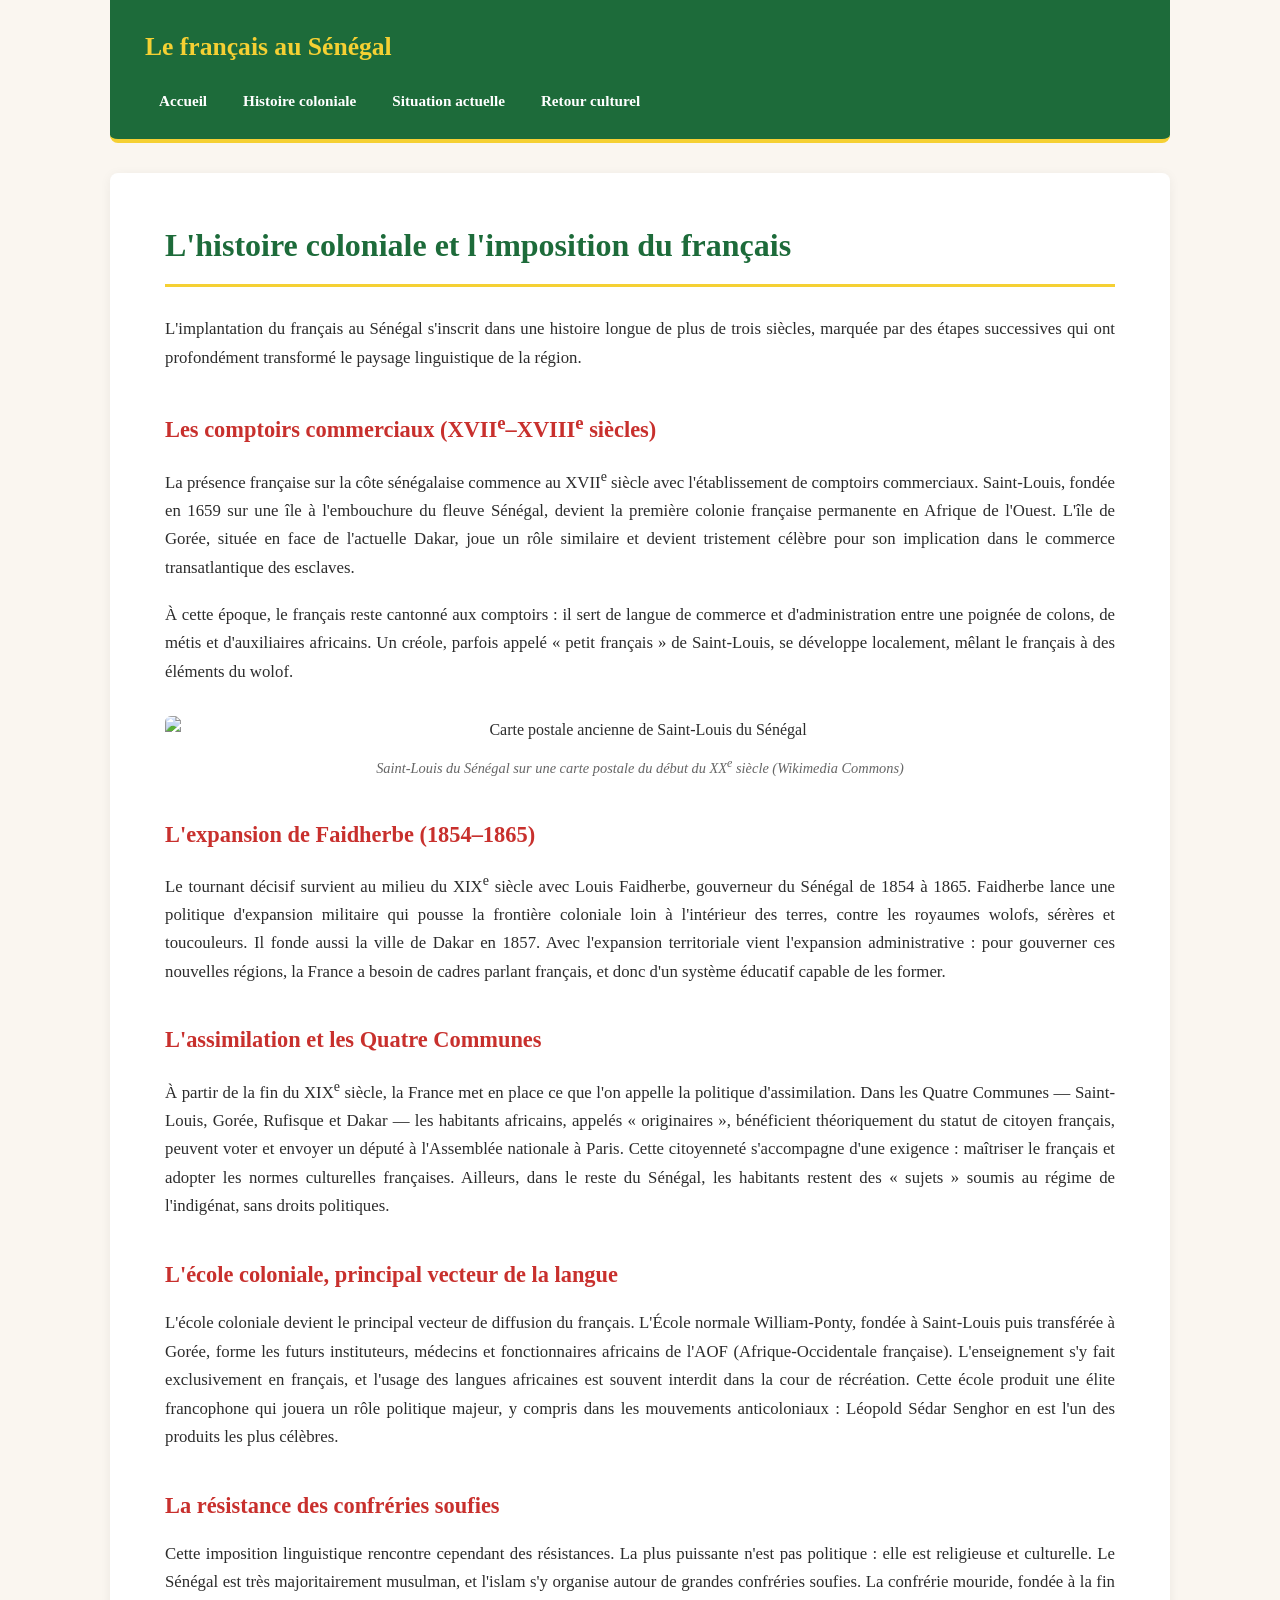
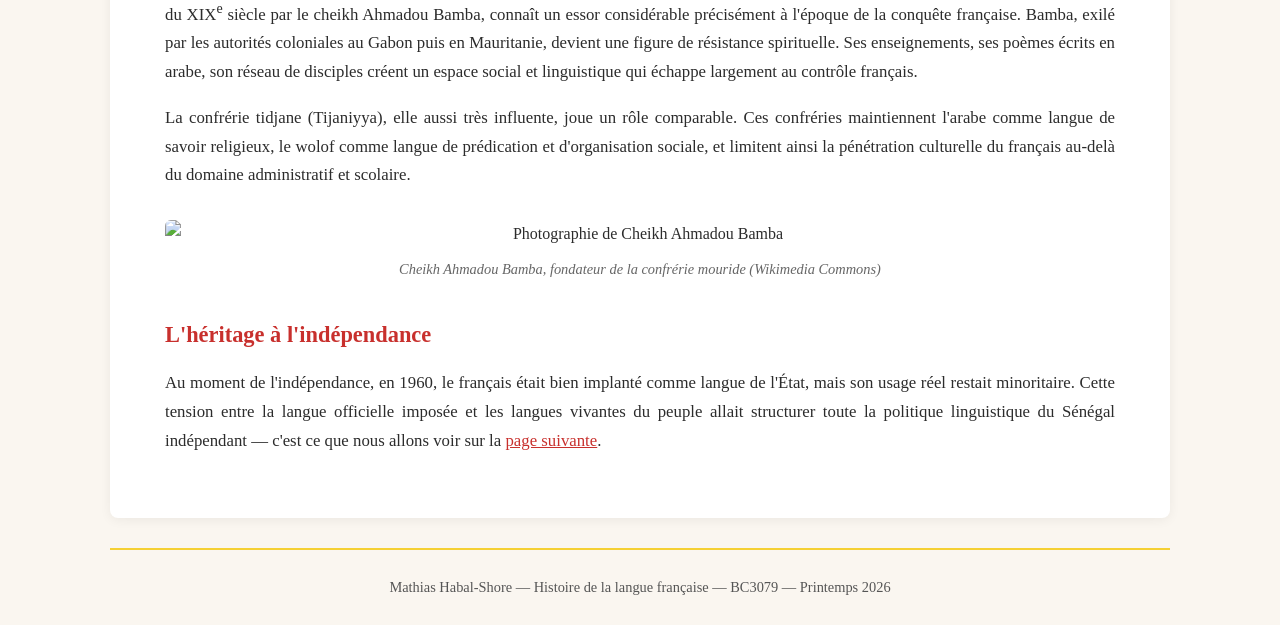
==== histoire.html @ 47b15ec7 "Add files via upload" ====
<!DOCTYPE html>
<html lang="fr">

<head>
  <meta charset="UTF-8">
  <meta name="viewport" content="width=device-width, initial-scale=1.0">
  <title>L'histoire coloniale — Le français au Sénégal</title>
  <link rel="stylesheet" href="style.css">
</head>

<body>

  <header>
    <h1>Le français au Sénégal</h1>
    <nav>
      <ul>
        <li><a href="index.html">Accueil</a></li>
        <li><a href="histoire.html">Histoire coloniale</a></li>
        <li><a href="situation.html">Situation actuelle</a></li>
        <li><a href="musique.html">Retour culturel</a></li>
      </ul>
    </nav>
  </header>

  <main>

    <h1>L'histoire coloniale et l'imposition du français</h1>

    <p>L'implantation du français au Sénégal s'inscrit dans une histoire longue de plus de trois siècles, marquée par des étapes successives qui ont profondément transformé le paysage linguistique de la région.</p>

    <h2>Les comptoirs commerciaux (XVII<sup>e</sup>–XVIII<sup>e</sup> siècles)</h2>

    <p>La présence française sur la côte sénégalaise commence au XVII<sup>e</sup> siècle avec l'établissement de comptoirs commerciaux. Saint-Louis, fondée en 1659 sur une île à l'embouchure du fleuve Sénégal, devient la première colonie française permanente en Afrique de l'Ouest. L'île de Gorée, située en face de l'actuelle Dakar, joue un rôle similaire et devient tristement célèbre pour son implication dans le commerce transatlantique des esclaves.</p>

    <p>À cette époque, le français reste cantonné aux comptoirs : il sert de langue de commerce et d'administration entre une poignée de colons, de métis et d'auxiliaires africains. Un créole, parfois appelé « petit français » de Saint-Louis, se développe localement, mêlant le français à des éléments du wolof.</p>

    <div class="image-container">
      <!-- Vous pouvez remplacer cette image par une autre vue historique de Saint-Louis ou de Gorée -->
      <img src="https://upload.wikimedia.org/wikipedia/commons/thumb/3/3b/Saint-Louis_du_S%C3%A9n%C3%A9gal_-_carte_postale_ancienne.jpg/800px-Saint-Louis_du_S%C3%A9n%C3%A9gal_-_carte_postale_ancienne.jpg"
        alt="Carte postale ancienne de Saint-Louis du Sénégal">
      <p class="image-caption">Saint-Louis du Sénégal sur une carte postale du début du XX<sup>e</sup> siècle (Wikimedia Commons)</p>
    </div>

    <h2>L'expansion de Faidherbe (1854–1865)</h2>

    <p>Le tournant décisif survient au milieu du XIX<sup>e</sup> siècle avec Louis Faidherbe, gouverneur du Sénégal de 1854 à 1865. Faidherbe lance une politique d'expansion militaire qui pousse la frontière coloniale loin à l'intérieur des terres, contre les royaumes wolofs, sérères et toucouleurs. Il fonde aussi la ville de Dakar en 1857. Avec l'expansion territoriale vient l'expansion administrative : pour gouverner ces nouvelles régions, la France a besoin de cadres parlant français, et donc d'un système éducatif capable de les former.</p>

    <h2>L'assimilation et les Quatre Communes</h2>

    <p>À partir de la fin du XIX<sup>e</sup> siècle, la France met en place ce que l'on appelle la politique d'assimilation. Dans les Quatre Communes — Saint-Louis, Gorée, Rufisque et Dakar — les habitants africains, appelés « originaires », bénéficient théoriquement du statut de citoyen français, peuvent voter et envoyer un député à l'Assemblée nationale à Paris. Cette citoyenneté s'accompagne d'une exigence : maîtriser le français et adopter les normes culturelles françaises. Ailleurs, dans le reste du Sénégal, les habitants restent des « sujets » soumis au régime de l'indigénat, sans droits politiques.</p>

    <h2>L'école coloniale, principal vecteur de la langue</h2>

    <p>L'école coloniale devient le principal vecteur de diffusion du français. L'École normale William-Ponty, fondée à Saint-Louis puis transférée à Gorée, forme les futurs instituteurs, médecins et fonctionnaires africains de l'AOF (Afrique-Occidentale française). L'enseignement s'y fait exclusivement en français, et l'usage des langues africaines est souvent interdit dans la cour de récréation. Cette école produit une élite francophone qui jouera un rôle politique majeur, y compris dans les mouvements anticoloniaux : Léopold Sédar Senghor en est l'un des produits les plus célèbres.</p>

    <h2>La résistance des confréries soufies</h2>

    <p>Cette imposition linguistique rencontre cependant des résistances. La plus puissante n'est pas politique : elle est religieuse et culturelle. Le Sénégal est très majoritairement musulman, et l'islam s'y organise autour de grandes confréries soufies. La confrérie mouride, fondée à la fin du XIX<sup>e</sup> siècle par le cheikh Ahmadou Bamba, connaît un essor considérable précisément à l'époque de la conquête française. Bamba, exilé par les autorités coloniales au Gabon puis en Mauritanie, devient une figure de résistance spirituelle. Ses enseignements, ses poèmes écrits en arabe, son réseau de disciples créent un espace social et linguistique qui échappe largement au contrôle français.</p>

    <p>La confrérie tidjane (Tijaniyya), elle aussi très influente, joue un rôle comparable. Ces confréries maintiennent l'arabe comme langue de savoir religieux, le wolof comme langue de prédication et d'organisation sociale, et limitent ainsi la pénétration culturelle du français au-delà du domaine administratif et scolaire.</p>

    <div class="image-container">
      <img src="https://upload.wikimedia.org/wikipedia/commons/thumb/8/89/Cheikh_Ahmadou_Bamba.jpg/400px-Cheikh_Ahmadou_Bamba.jpg"
        alt="Photographie de Cheikh Ahmadou Bamba">
      <p class="image-caption">Cheikh Ahmadou Bamba, fondateur de la confrérie mouride (Wikimedia Commons)</p>
    </div>

    <h2>L'héritage à l'indépendance</h2>

    <p>Au moment de l'indépendance, en 1960, le français était bien implanté comme langue de l'État, mais son usage réel restait minoritaire. Cette tension entre la langue officielle imposée et les langues vivantes du peuple allait structurer toute la politique linguistique du Sénégal indépendant — c'est ce que nous allons voir sur la <a href="situation.html">page suivante</a>.</p>

  </main>

  <footer>
    <p>Mathias Habal-Shore — Histoire de la langue française — BC3079 — Printemps 2026</p>
  </footer>

</body>

</html>
---- style.css ----
/* =========================================== */
/* FEUILLE DE STYLE - Le français au Sénégal   */
/* =========================================== */

/* Réinitialisation de base */
* {
  box-sizing: border-box;
  margin: 0;
  padding: 0;
}

/* Corps de la page */
body {
  font-family: Georgia, 'Times New Roman', serif;
  line-height: 1.7;
  color: #2c2c2c;
  background-color: #faf6f0;
  max-width: 1100px;
  margin: 0 auto;
  padding: 0 20px;
}

/* En-tête et navigation */
header {
  background-color: #1d6b3a;
  /* vert (drapeau sénégalais) */
  padding: 25px 35px;
  margin-bottom: 30px;
  margin-top: 0;
  border-radius: 0 0 8px 8px;
  border-bottom: 4px solid #f5d033;
  /* jaune (drapeau sénégalais) */
}

header h1 {
  color: #f5d033;
  margin-bottom: 18px;
  font-size: 1.6em;
  font-family: Georgia, serif;
}

nav ul {
  list-style: none;
  display: flex;
  flex-wrap: wrap;
  gap: 8px;
}

nav a {
  color: #ffffff;
  text-decoration: none;
  font-weight: bold;
  padding: 8px 14px;
  border-radius: 4px;
  transition: background-color 0.2s;
  font-size: 0.95em;
}

nav a:hover {
  background-color: #c8302d;
  /* rouge (drapeau sénégalais) */
}

/* Contenu principal */
main {
  background-color: #ffffff;
  padding: 45px 55px;
  border-radius: 8px;
  box-shadow: 0 2px 12px rgba(0, 0, 0, 0.06);
  margin-bottom: 30px;
}

main h1 {
  color: #1d6b3a;
  border-bottom: 3px solid #f5d033;
  padding-bottom: 12px;
  margin-bottom: 28px;
  font-size: 2em;
}

main h2 {
  color: #c8302d;
  margin-top: 35px;
  margin-bottom: 15px;
  font-size: 1.4em;
}

main p {
  margin-bottom: 18px;
  text-align: justify;
  font-size: 1.05em;
}

main ul {
  margin: 15px 0 20px 30px;
}

main li {
  margin-bottom: 8px;
}

/* Liens dans le texte */
main a {
  color: #c8302d;
  text-decoration: underline;
}

main a:hover {
  color: #1d6b3a;
}

/* Images et légendes */
img {
  max-width: 100%;
  height: auto;
  border-radius: 6px;
  display: block;
  margin: 0 auto;
}

.image-container {
  text-align: center;
  margin: 30px 0;
}

.image-caption {
  font-size: 0.9em;
  color: #666;
  font-style: italic;
  margin-top: 10px;
  text-align: center;
}

/* Conteneur pour TimelineJS */
.timeline-container {
  margin: 35px 0;
  padding: 25px;
  background-color: #f0ebe0;
  border-radius: 8px;
  border-left: 5px solid #1d6b3a;
}

iframe {
  border: none;
  border-radius: 6px;
  width: 100%;
}

/* Pied de page */
footer {
  text-align: center;
  padding: 25px;
  color: #555;
  font-size: 0.9em;
  border-top: 2px solid #f5d033;
  margin-top: 20px;
}

/* Adaptation pour les téléphones */
@media (max-width: 768px) {
  body {
    padding: 0 10px;
  }

  main {
    padding: 25px 20px;
  }

  main h1 {
    font-size: 1.6em;
  }

  main h2 {
    font-size: 1.2em;
  }

  nav ul {
    flex-direction: column;
    gap: 5px;
  }

  header {
    padding: 20px;
  }
}
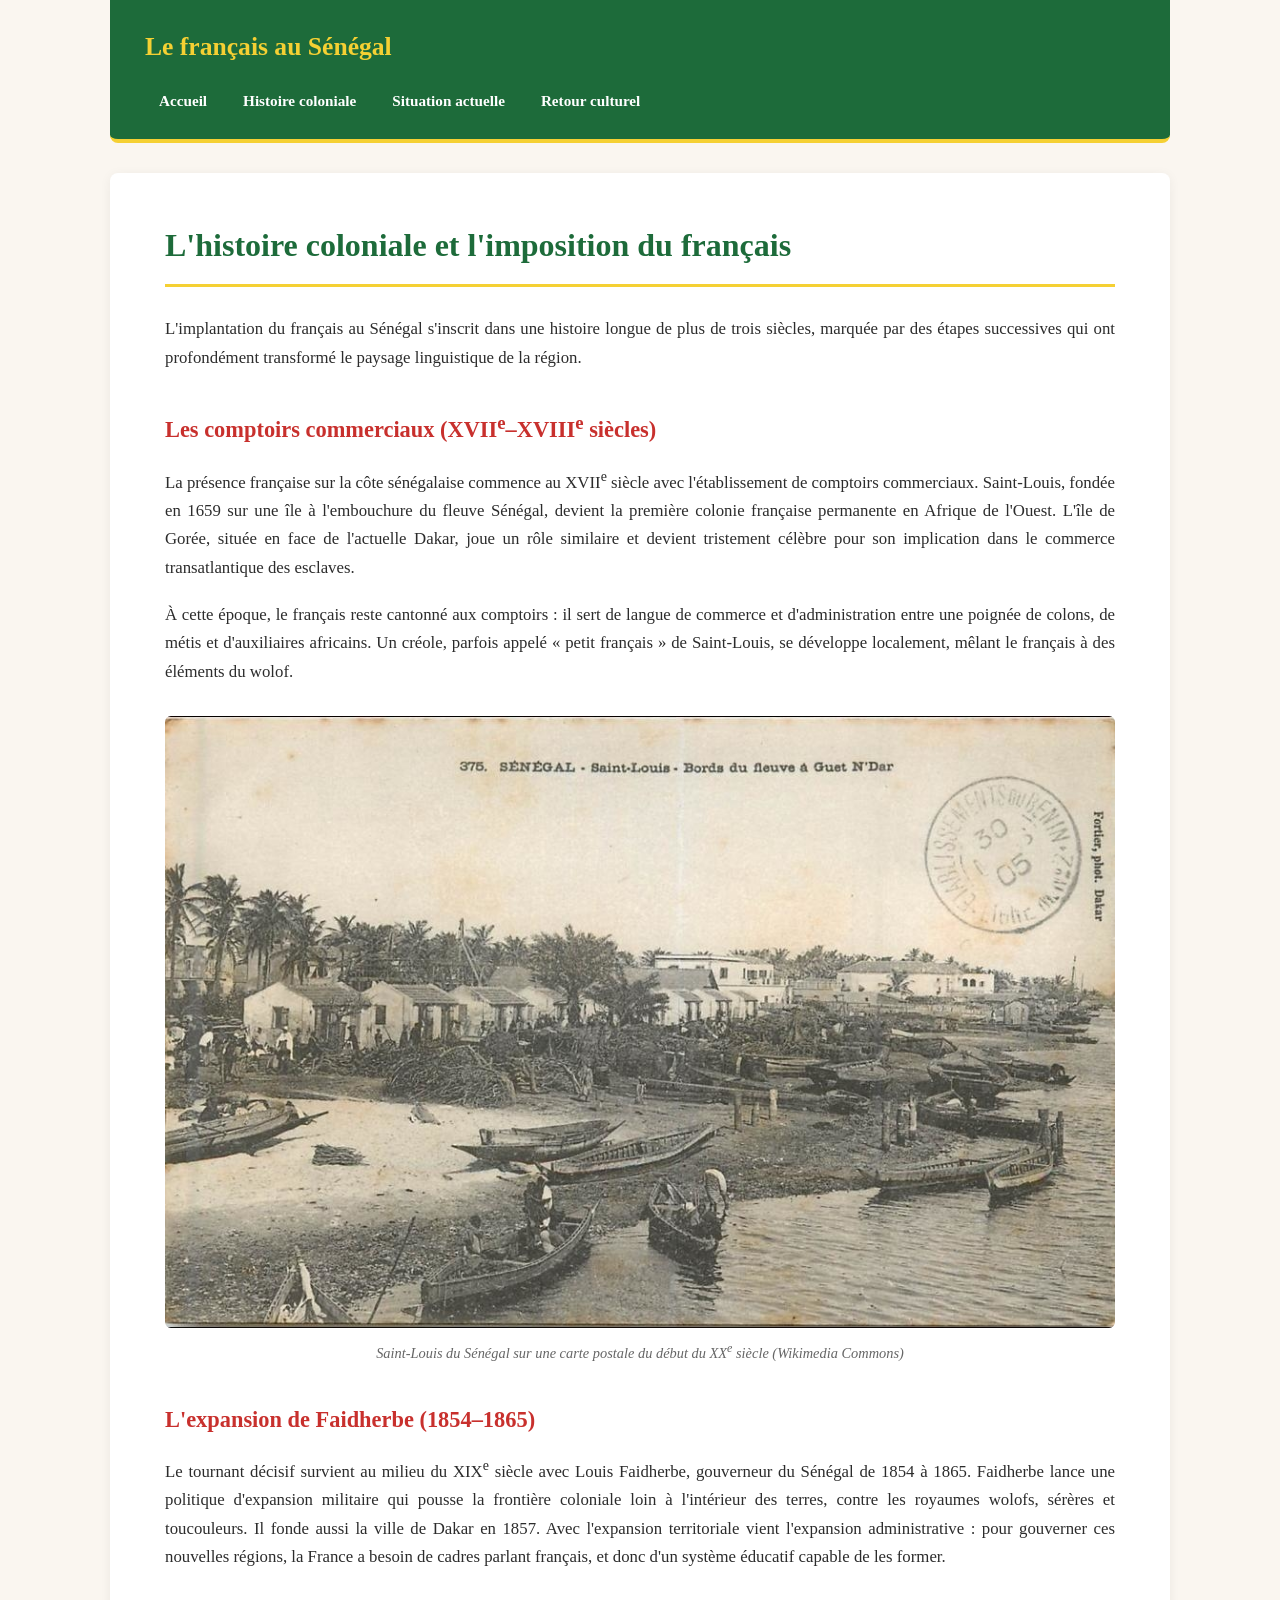
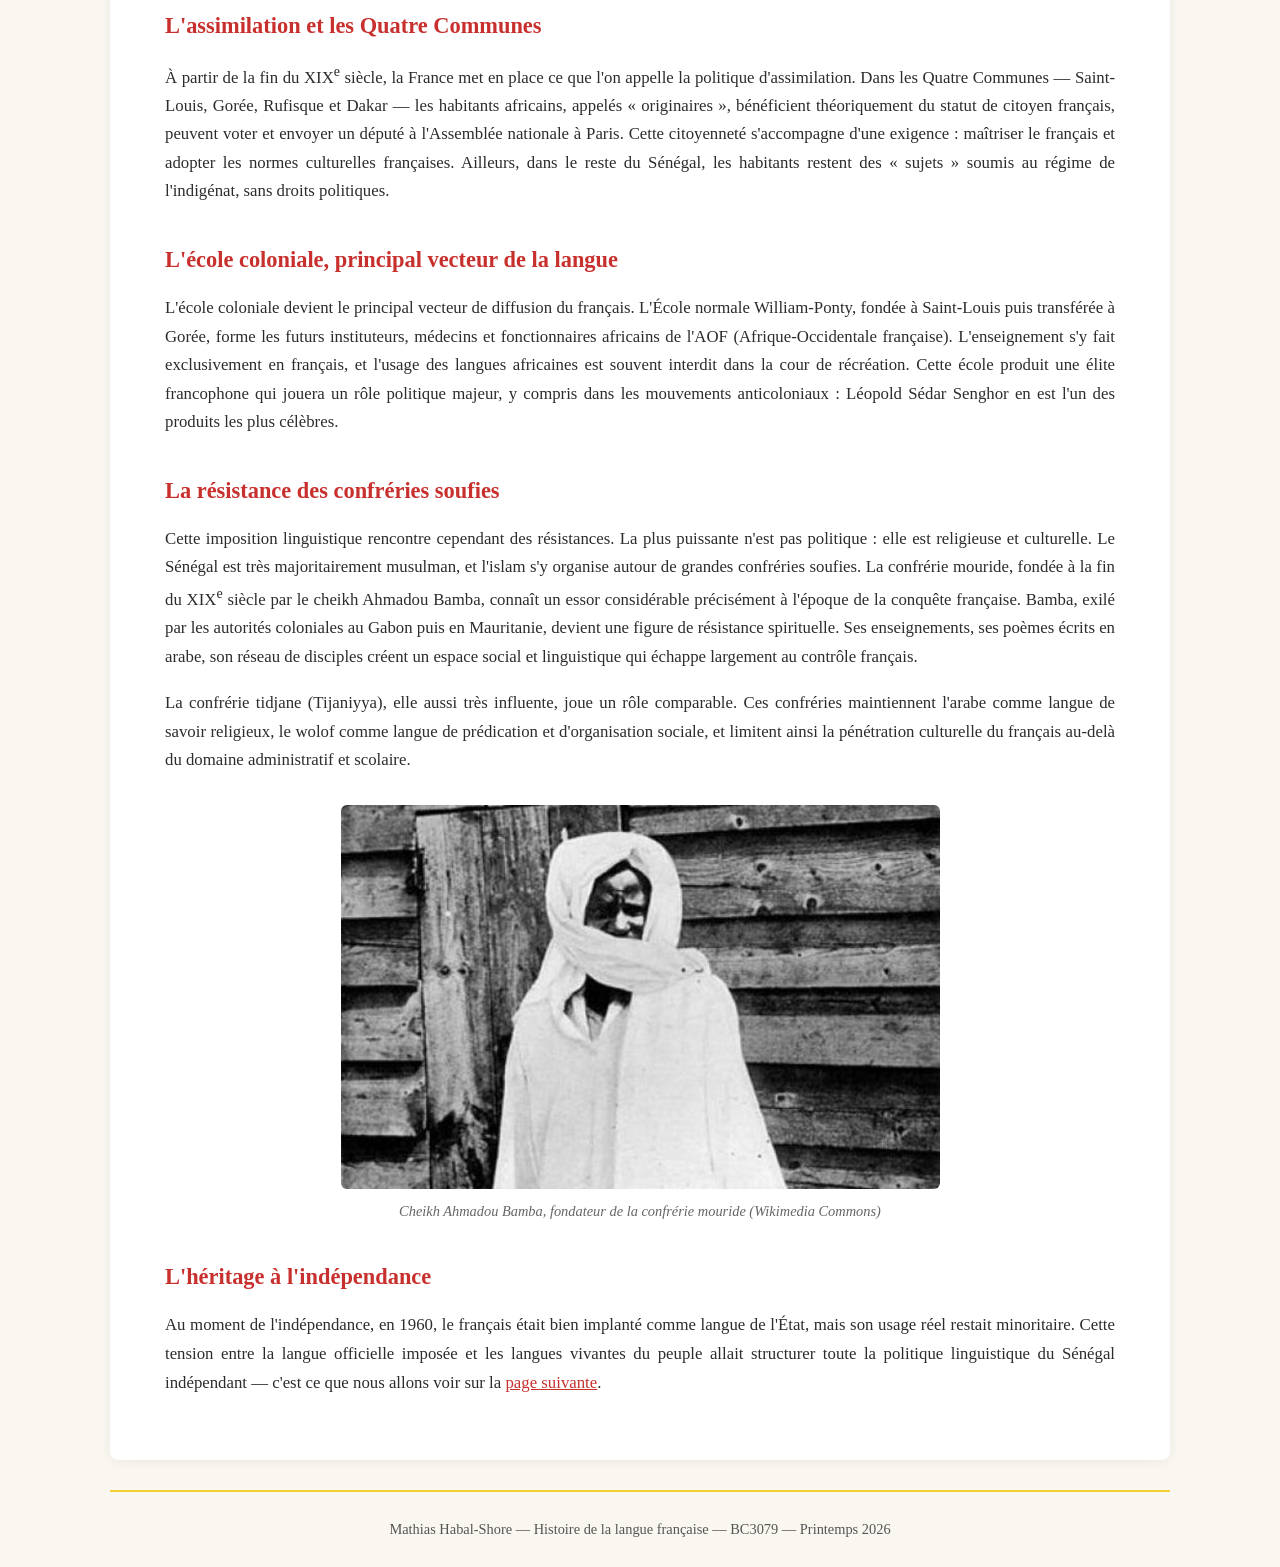
==== commit c4cdc961: "Update histoire.html" ====
--- a/histoire.html
+++ b/histoire.html
@@ -36,7 +36,7 @@
 
     <div class="image-container">
       <!-- Vous pouvez remplacer cette image par une autre vue historique de Saint-Louis ou de Gorée -->
-      <img src="https://upload.wikimedia.org/wikipedia/commons/thumb/3/3b/Saint-Louis_du_S%C3%A9n%C3%A9gal_-_carte_postale_ancienne.jpg/800px-Saint-Louis_du_S%C3%A9n%C3%A9gal_-_carte_postale_ancienne.jpg"
+      <img src="Saint-Louis.jpg"
         alt="Carte postale ancienne de Saint-Louis du Sénégal">
       <p class="image-caption">Saint-Louis du Sénégal sur une carte postale du début du XX<sup>e</sup> siècle (Wikimedia Commons)</p>
     </div>
@@ -60,7 +60,7 @@
     <p>La confrérie tidjane (Tijaniyya), elle aussi très influente, joue un rôle comparable. Ces confréries maintiennent l'arabe comme langue de savoir religieux, le wolof comme langue de prédication et d'organisation sociale, et limitent ainsi la pénétration culturelle du français au-delà du domaine administratif et scolaire.</p>
 
     <div class="image-container">
-      <img src="https://upload.wikimedia.org/wikipedia/commons/thumb/8/89/Cheikh_Ahmadou_Bamba.jpg/400px-Cheikh_Ahmadou_Bamba.jpg"
+      <img src="Cheikh Bamba.jpg"
         alt="Photographie de Cheikh Ahmadou Bamba">
       <p class="image-caption">Cheikh Ahmadou Bamba, fondateur de la confrérie mouride (Wikimedia Commons)</p>
     </div>
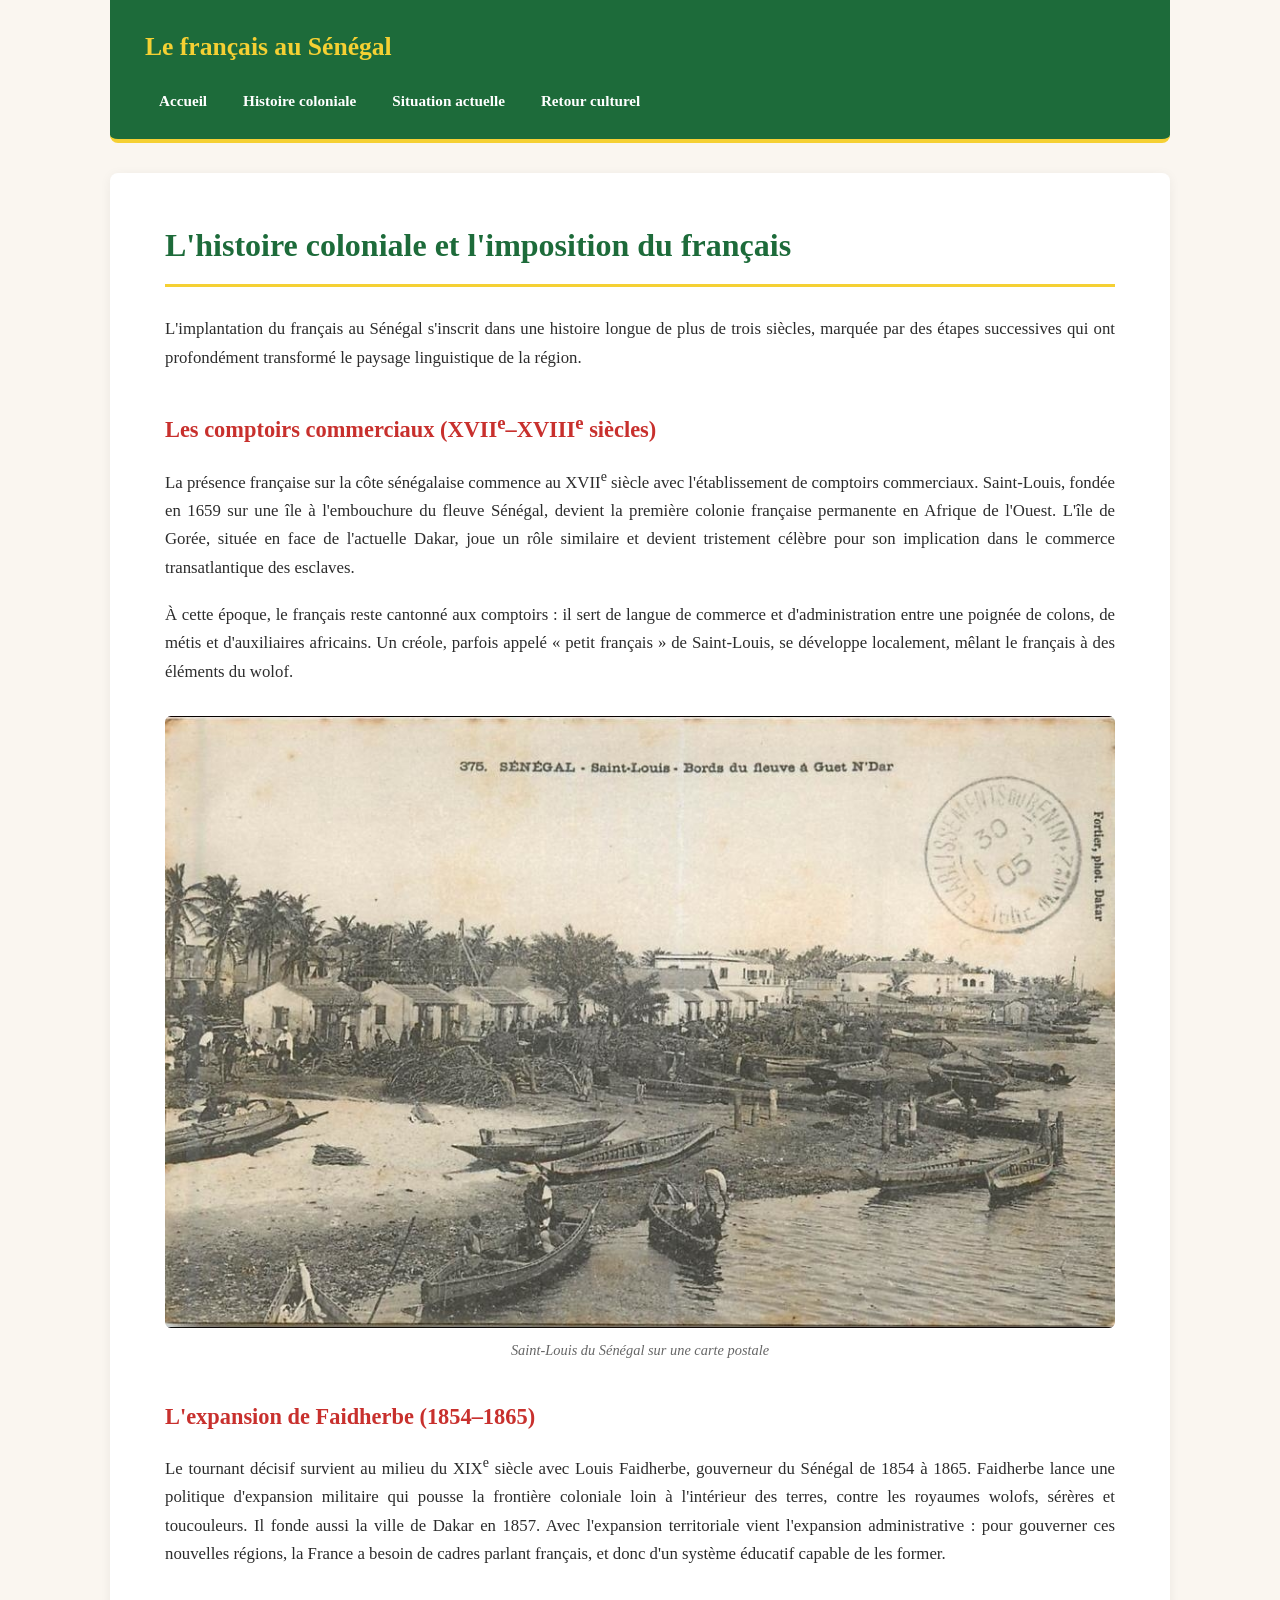
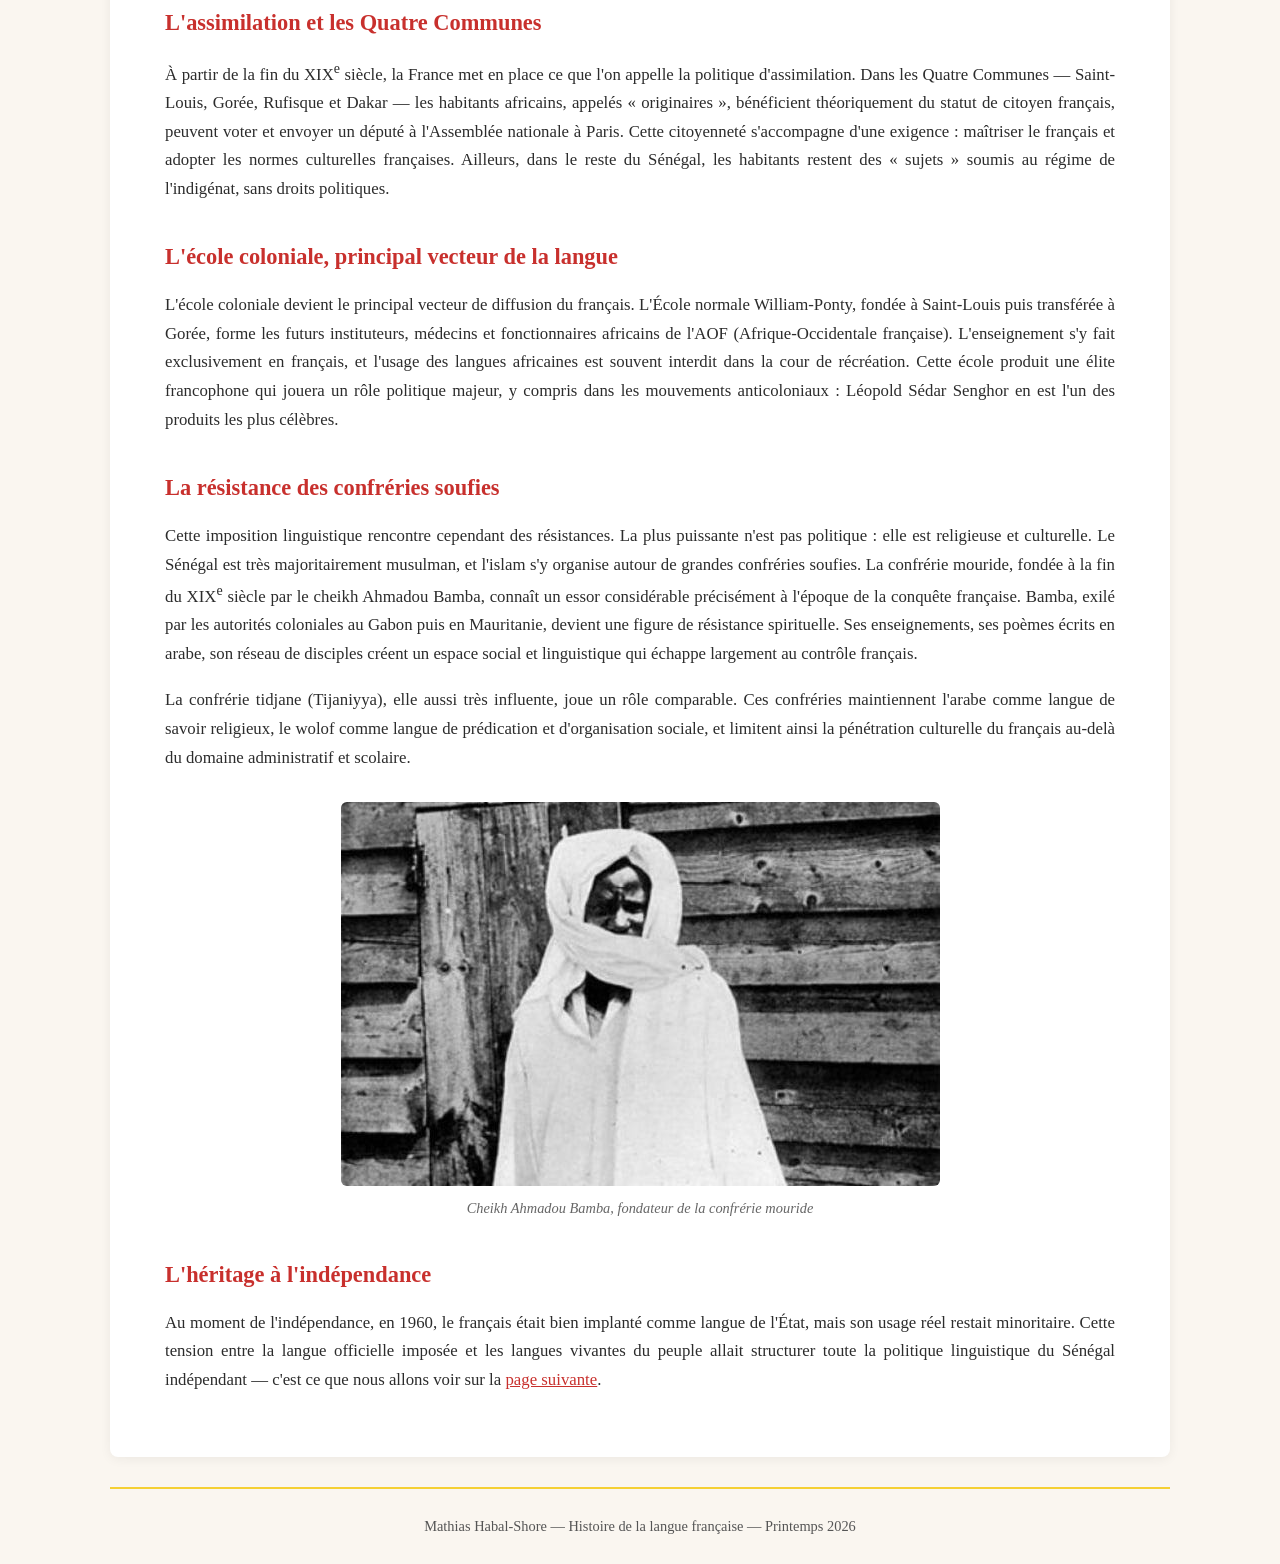
==== commit 98d358f6: "Changing image captions" ====
--- a/histoire.html
+++ b/histoire.html
@@ -35,10 +35,9 @@
     <p>À cette époque, le français reste cantonné aux comptoirs : il sert de langue de commerce et d'administration entre une poignée de colons, de métis et d'auxiliaires africains. Un créole, parfois appelé « petit français » de Saint-Louis, se développe localement, mêlant le français à des éléments du wolof.</p>
 
     <div class="image-container">
-      <!-- Vous pouvez remplacer cette image par une autre vue historique de Saint-Louis ou de Gorée -->
       <img src="Saint-Louis.jpg"
         alt="Carte postale ancienne de Saint-Louis du Sénégal">
-      <p class="image-caption">Saint-Louis du Sénégal sur une carte postale du début du XX<sup>e</sup> siècle (Wikimedia Commons)</p>
+      <p class="image-caption">Saint-Louis du Sénégal sur une carte postale</p>
     </div>
 
     <h2>L'expansion de Faidherbe (1854–1865)</h2>
@@ -62,7 +61,7 @@
     <div class="image-container">
       <img src="Cheikh Bamba.jpg"
         alt="Photographie de Cheikh Ahmadou Bamba">
-      <p class="image-caption">Cheikh Ahmadou Bamba, fondateur de la confrérie mouride (Wikimedia Commons)</p>
+      <p class="image-caption">Cheikh Ahmadou Bamba, fondateur de la confrérie mouride</p>
     </div>
 
     <h2>L'héritage à l'indépendance</h2>
@@ -72,7 +71,7 @@
   </main>
 
   <footer>
-    <p>Mathias Habal-Shore — Histoire de la langue française — BC3079 — Printemps 2026</p>
+    <p>Mathias Habal-Shore — Histoire de la langue française — Printemps 2026</p>
   </footer>
 
 </body>
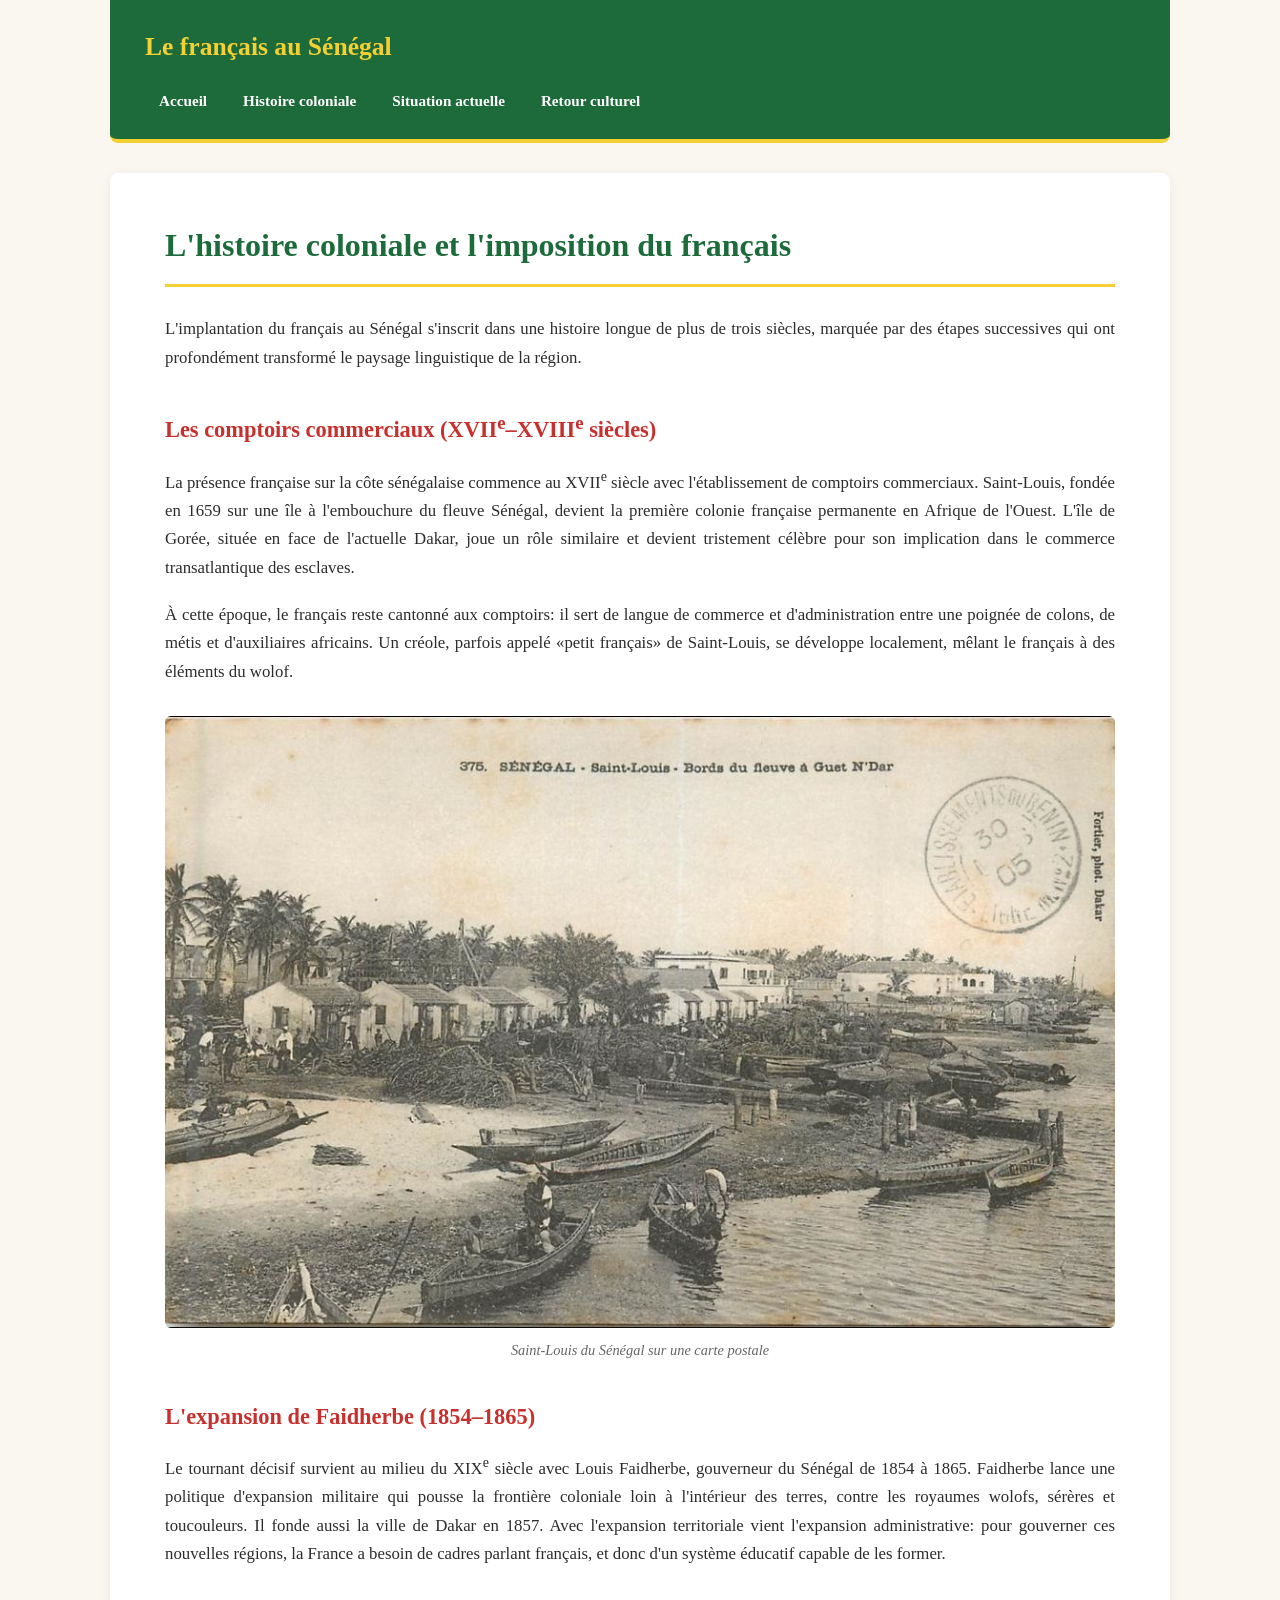
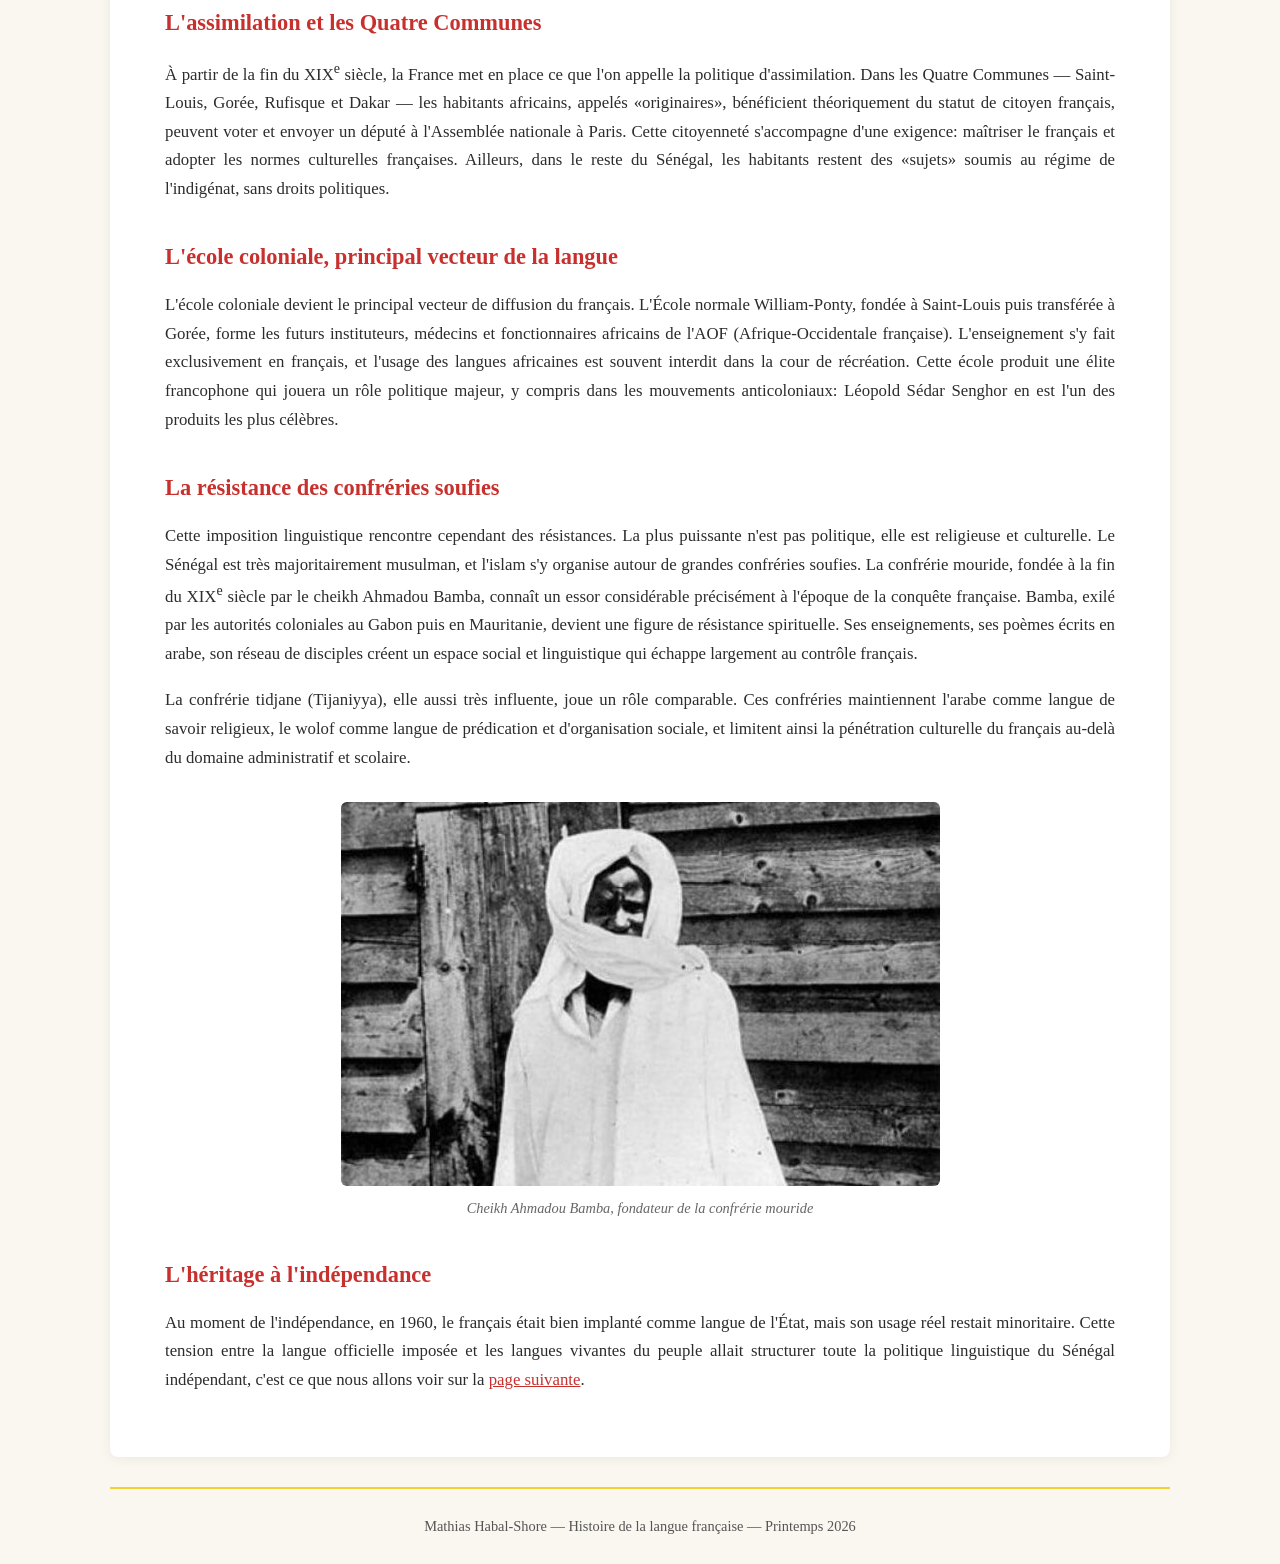
==== commit dac397a5: "Edits to text" ====
--- a/histoire.html
+++ b/histoire.html
@@ -32,7 +32,7 @@
 
     <p>La présence française sur la côte sénégalaise commence au XVII<sup>e</sup> siècle avec l'établissement de comptoirs commerciaux. Saint-Louis, fondée en 1659 sur une île à l'embouchure du fleuve Sénégal, devient la première colonie française permanente en Afrique de l'Ouest. L'île de Gorée, située en face de l'actuelle Dakar, joue un rôle similaire et devient tristement célèbre pour son implication dans le commerce transatlantique des esclaves.</p>
 
-    <p>À cette époque, le français reste cantonné aux comptoirs : il sert de langue de commerce et d'administration entre une poignée de colons, de métis et d'auxiliaires africains. Un créole, parfois appelé « petit français » de Saint-Louis, se développe localement, mêlant le français à des éléments du wolof.</p>
+    <p>À cette époque, le français reste cantonné aux comptoirs: il sert de langue de commerce et d'administration entre une poignée de colons, de métis et d'auxiliaires africains. Un créole, parfois appelé «petit français» de Saint-Louis, se développe localement, mêlant le français à des éléments du wolof.</p>
 
     <div class="image-container">
       <img src="Saint-Louis.jpg"
@@ -42,19 +42,19 @@
 
     <h2>L'expansion de Faidherbe (1854–1865)</h2>
 
-    <p>Le tournant décisif survient au milieu du XIX<sup>e</sup> siècle avec Louis Faidherbe, gouverneur du Sénégal de 1854 à 1865. Faidherbe lance une politique d'expansion militaire qui pousse la frontière coloniale loin à l'intérieur des terres, contre les royaumes wolofs, sérères et toucouleurs. Il fonde aussi la ville de Dakar en 1857. Avec l'expansion territoriale vient l'expansion administrative : pour gouverner ces nouvelles régions, la France a besoin de cadres parlant français, et donc d'un système éducatif capable de les former.</p>
+    <p>Le tournant décisif survient au milieu du XIX<sup>e</sup> siècle avec Louis Faidherbe, gouverneur du Sénégal de 1854 à 1865. Faidherbe lance une politique d'expansion militaire qui pousse la frontière coloniale loin à l'intérieur des terres, contre les royaumes wolofs, sérères et toucouleurs. Il fonde aussi la ville de Dakar en 1857. Avec l'expansion territoriale vient l'expansion administrative: pour gouverner ces nouvelles régions, la France a besoin de cadres parlant français, et donc d'un système éducatif capable de les former.</p>
 
     <h2>L'assimilation et les Quatre Communes</h2>
 
-    <p>À partir de la fin du XIX<sup>e</sup> siècle, la France met en place ce que l'on appelle la politique d'assimilation. Dans les Quatre Communes — Saint-Louis, Gorée, Rufisque et Dakar — les habitants africains, appelés « originaires », bénéficient théoriquement du statut de citoyen français, peuvent voter et envoyer un député à l'Assemblée nationale à Paris. Cette citoyenneté s'accompagne d'une exigence : maîtriser le français et adopter les normes culturelles françaises. Ailleurs, dans le reste du Sénégal, les habitants restent des « sujets » soumis au régime de l'indigénat, sans droits politiques.</p>
+    <p>À partir de la fin du XIX<sup>e</sup> siècle, la France met en place ce que l'on appelle la politique d'assimilation. Dans les Quatre Communes — Saint-Louis, Gorée, Rufisque et Dakar — les habitants africains, appelés «originaires», bénéficient théoriquement du statut de citoyen français, peuvent voter et envoyer un député à l'Assemblée nationale à Paris. Cette citoyenneté s'accompagne d'une exigence: maîtriser le français et adopter les normes culturelles françaises. Ailleurs, dans le reste du Sénégal, les habitants restent des «sujets» soumis au régime de l'indigénat, sans droits politiques.</p>
 
     <h2>L'école coloniale, principal vecteur de la langue</h2>
 
-    <p>L'école coloniale devient le principal vecteur de diffusion du français. L'École normale William-Ponty, fondée à Saint-Louis puis transférée à Gorée, forme les futurs instituteurs, médecins et fonctionnaires africains de l'AOF (Afrique-Occidentale française). L'enseignement s'y fait exclusivement en français, et l'usage des langues africaines est souvent interdit dans la cour de récréation. Cette école produit une élite francophone qui jouera un rôle politique majeur, y compris dans les mouvements anticoloniaux : Léopold Sédar Senghor en est l'un des produits les plus célèbres.</p>
+    <p>L'école coloniale devient le principal vecteur de diffusion du français. L'École normale William-Ponty, fondée à Saint-Louis puis transférée à Gorée, forme les futurs instituteurs, médecins et fonctionnaires africains de l'AOF (Afrique-Occidentale française). L'enseignement s'y fait exclusivement en français, et l'usage des langues africaines est souvent interdit dans la cour de récréation. Cette école produit une élite francophone qui jouera un rôle politique majeur, y compris dans les mouvements anticoloniaux: Léopold Sédar Senghor en est l'un des produits les plus célèbres.</p>
 
     <h2>La résistance des confréries soufies</h2>
 
-    <p>Cette imposition linguistique rencontre cependant des résistances. La plus puissante n'est pas politique : elle est religieuse et culturelle. Le Sénégal est très majoritairement musulman, et l'islam s'y organise autour de grandes confréries soufies. La confrérie mouride, fondée à la fin du XIX<sup>e</sup> siècle par le cheikh Ahmadou Bamba, connaît un essor considérable précisément à l'époque de la conquête française. Bamba, exilé par les autorités coloniales au Gabon puis en Mauritanie, devient une figure de résistance spirituelle. Ses enseignements, ses poèmes écrits en arabe, son réseau de disciples créent un espace social et linguistique qui échappe largement au contrôle français.</p>
+    <p>Cette imposition linguistique rencontre cependant des résistances. La plus puissante n'est pas politique, elle est religieuse et culturelle. Le Sénégal est très majoritairement musulman, et l'islam s'y organise autour de grandes confréries soufies. La confrérie mouride, fondée à la fin du XIX<sup>e</sup> siècle par le cheikh Ahmadou Bamba, connaît un essor considérable précisément à l'époque de la conquête française. Bamba, exilé par les autorités coloniales au Gabon puis en Mauritanie, devient une figure de résistance spirituelle. Ses enseignements, ses poèmes écrits en arabe, son réseau de disciples créent un espace social et linguistique qui échappe largement au contrôle français.</p>
 
     <p>La confrérie tidjane (Tijaniyya), elle aussi très influente, joue un rôle comparable. Ces confréries maintiennent l'arabe comme langue de savoir religieux, le wolof comme langue de prédication et d'organisation sociale, et limitent ainsi la pénétration culturelle du français au-delà du domaine administratif et scolaire.</p>
 
@@ -66,7 +66,7 @@
 
     <h2>L'héritage à l'indépendance</h2>
 
-    <p>Au moment de l'indépendance, en 1960, le français était bien implanté comme langue de l'État, mais son usage réel restait minoritaire. Cette tension entre la langue officielle imposée et les langues vivantes du peuple allait structurer toute la politique linguistique du Sénégal indépendant — c'est ce que nous allons voir sur la <a href="situation.html">page suivante</a>.</p>
+    <p>Au moment de l'indépendance, en 1960, le français était bien implanté comme langue de l'État, mais son usage réel restait minoritaire. Cette tension entre la langue officielle imposée et les langues vivantes du peuple allait structurer toute la politique linguistique du Sénégal indépendant, c'est ce que nous allons voir sur la <a href="situation.html">page suivante</a>.</p>
 
   </main>
 
--- a/style.css
+++ b/style.css
@@ -1,8 +1,4 @@
-/* =========================================== */
-/* FEUILLE DE STYLE - Le français au Sénégal   */
-/* =========================================== */
 
-/* Réinitialisation de base */
 * {
   box-sizing: border-box;
   margin: 0;
